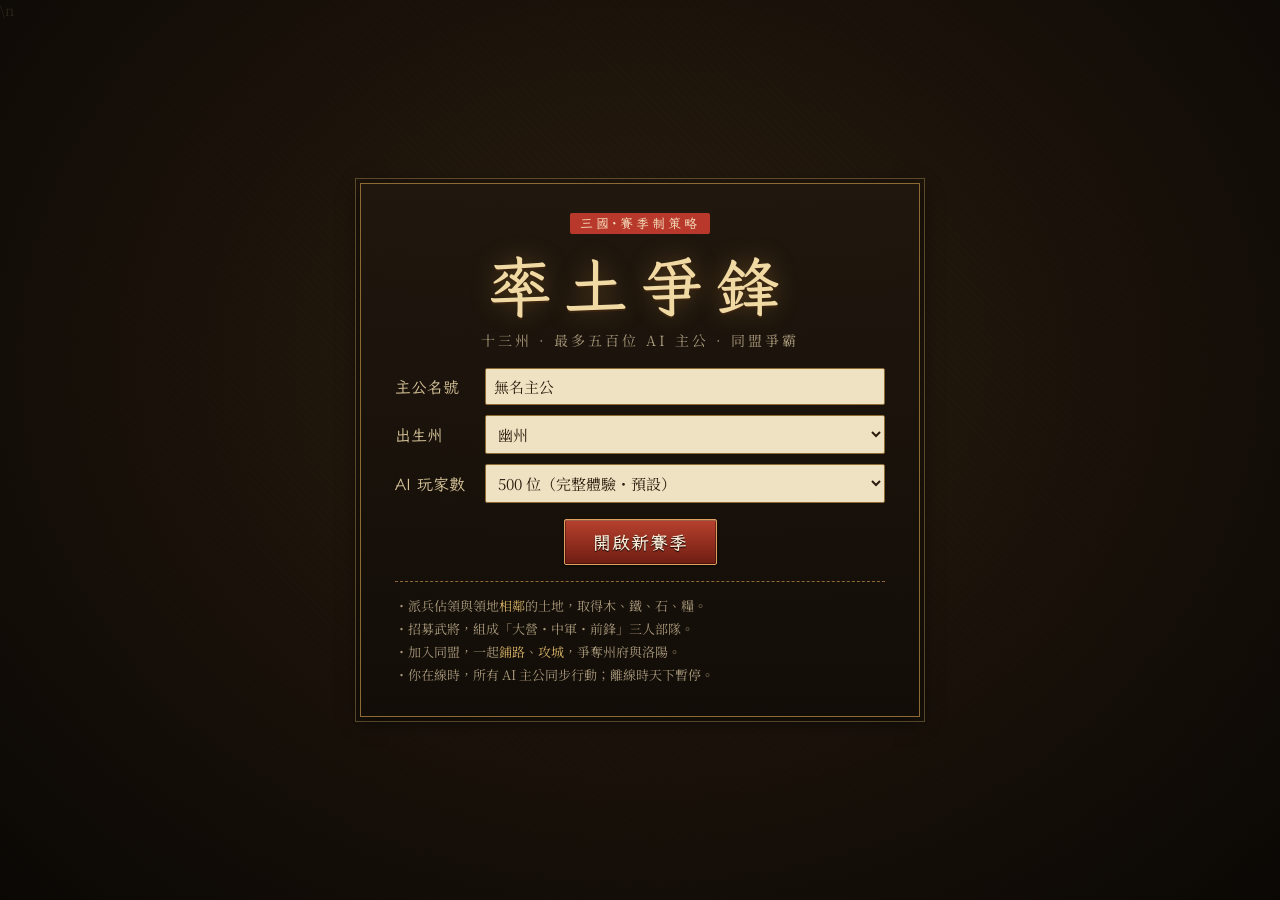
==== index.html @ 4d3cf0d4 "Remove broken resource density overlay from pages" ====
<!doctype html>
<html lang="zh-Hant">
<head>
  <meta charset="utf-8">
  <meta name="viewport" content="width=device-width,initial-scale=1,maximum-scale=1,user-scalable=no">
  <title>率土爭鋒</title>
  <link rel="preconnect" href="https://fonts.googleapis.com">
  <link rel="preconnect" href="https://fonts.gstatic.com" crossorigin>
  <link href="https://fonts.googleapis.com/css2?family=LXGW+WenKai+TC:wght@400;700&family=Noto+Serif+TC:wght@400;700&display=swap" rel="stylesheet">
  <link rel="stylesheet" href="css/style.css">
</head>
<body>
  <canvas id="map"></canvas>

  <div id="start">
    <div class="start-bg"></div>
    <div class="start-box">
      <div class="title-seal">三國·賽季制策略</div>
      <h1 class="game-title">率土爭鋒</h1>
      <div class="subtitle">十三州 · 最多五百位 AI 主公 · 同盟爭霸</div>
      <div id="start-continue" class="hidden">
        <button class="btn big gold" data-act="continue">繼續遊戲</button>
        <div class="save-info"></div>
      </div>
      <details id="start-hist"><summary>存檔紀錄</summary><div id="start-hist-list" class="hist-list">讀取中…</div></details>
      <div class="start-form">
        <label>主公名號<input id="in-name" maxlength="10" placeholder="輸入你的名號" value="無名主公"></label>
        <label>出生州<select id="in-state"></select></label>
        <label>AI 玩家數<select id="in-ai">
          <option value="500" selected>500 位（完整體驗・預設）</option>
          <option value="250">250 位</option>
          <option value="150">150 位</option>
          <option value="100">100 位</option>
          <option value="60">60 位（低配電腦・手機）</option>
        </select></label>
        <button class="btn big red" data-act="newgame">開啟新賽季</button>
      </div>
      <div class="start-tips">
        <p>・派兵佔領與領地<b>相鄰</b>的土地，取得木、鐵、石、糧。</p>
        <p>・招募武將，組成「大營・中軍・前鋒」三人部隊。</p>
        <p>・加入同盟，一起<b>鋪路</b>、<b>攻城</b>，爭奪州府與洛陽。</p>
        <p>・你在線時，所有 AI 主公同步行動；離線時天下暫停。</p>
      </div>
    </div>
    <div id="loading" class="hidden"><div class="spinner"></div><div class="loading-text">天下生成中……</div></div>
  </div>

  <div id="hud" class="hidden">
    <div id="topbar">
      <div id="lord" data-act="open" data-panel="city">
        <div class="avatar">主</div>
        <div class="lord-info">
          <div class="lord-name"></div>
          <div class="lord-sub"><span id="fame"></span><span id="power"></span></div>
          <div class="lord-sub2"><span id="lands"></span><span id="alli-tag"></span></div>
        </div>
      </div>
      <div id="resbar"></div>
      <div id="clock">
        <div id="clock-time"></div>
        <div id="clock-phase"></div>
        <div id="speed"></div>
      </div>
    </div>

    <div id="leftcol">
      <div id="coord"></div>
      <div class="mini-wrap"><canvas id="mini" width="240" height="124"></canvas></div>
      <div id="alert" class="hidden"></div>
      <div id="quest-mini"></div>
    </div>

    <div id="teampanel"></div>

    <div id="maptools">
      <button class="tool" data-act="home" title="回主城">城</button>
      <button class="tool" data-act="zoomin" title="放大">＋</button>
      <button class="tool" data-act="zoomout" title="縮小">－</button>
      <button class="tool" data-act="mapmode" title="切換勢力圖">勢</button>
      <button class="tool" data-act="aimarch" title="顯示/隱藏其他玩家行軍">軍</button>
    </div>

    <div id="menubar">
      <button class="mbtn" data-act="open" data-panel="city"><i>城</i><span>主城</span></button>
      <button class="mbtn" data-act="open" data-panel="heroes"><i>將</i><span>武將</span></button>
      <button class="mbtn" data-act="open" data-panel="teams"><i>軍</i><span>部隊</span></button>
      <button class="mbtn" data-act="open" data-panel="recruit"><i>募</i><span>招募</span></button>
      <button class="mbtn" data-act="open" data-panel="skills"><i>法</i><span>戰法</span></button>
      <button class="mbtn" data-act="open" data-panel="reports"><i>報</i><span>戰報</span><em id="rep-badge" class="badge hidden"></em></button>
      <button class="mbtn" data-act="open" data-panel="alliance"><i>盟</i><span>同盟</span><em id="alli-badge" class="badge hidden"></em></button>
      <button class="mbtn" data-act="open" data-panel="world"><i>圖</i><span>天下</span></button>
      <button class="mbtn" data-act="open" data-panel="rank"><i>榜</i><span>排行</span></button>
      <button class="mbtn" data-act="open" data-panel="season"><i>季</i><span>賽季</span></button>
      <button class="mbtn" data-act="open" data-panel="quests"><i>任</i><span>任務</span><em id="quest-badge" class="badge hidden"></em></button>
      <button class="mbtn" data-act="open" data-panel="settings"><i>設</i><span>設定</span></button>
    </div>

    <div id="chatbox">
      <div class="chat-tabs">
        <button data-act="chattab" data-tab="world" class="on">世界</button>
        <button data-act="chattab" data-tab="ally">同盟</button>
        <button data-act="chattab" data-tab="sys">天下事</button>
        <button data-act="chatfold" class="fold">▾</button>
      </div>
      <div id="chatlog"></div>
      <form id="chatform"><input id="chatin" maxlength="60" placeholder="說點什麼…（Enter 發送）"><button class="btn small">發送</button></form>
    </div>
  </div>

  <div id="tilepop" class="hidden"></div>
  <div id="modal" class="hidden">
    <div class="win">
      <div class="win-title"><span></span><button class="close" data-act="close">✕</button></div>
      <div class="win-body"></div>
    </div>
  </div>
  <div id="toasts"></div>

  <script src="js/util.js"></script>
  <script src="js/data/config.js?v=20261002-alliance2"></script>
  <script src="js/data/skills.js"></script>
  <script src="js/data/heroes.js"></script>\n  <script src="js/data/tactic-recommendations.js"></script>
  <script src="js/chat.js"></script>
  <script src="js/world.js"></script>
  <script src="js/battle.js"></script>
  <script src="js/core.js?v=20261002-alliance2"></script>
  <script src="js/ai.js"></script>
  <script src="js/warfare.js"></script>
  <script src="js/render.js?v=20261002-mapfix1"></script>
<script src="js/city-grounding.js"></script>
  <script src="js/cardart.js"></script>
  <script src="js/savehist.js"></script>
  <script src="js/replay.js"></script>
  <script src="js/ui.js?v=20261002-alliance2"></script>
  <script src="js/batch-convert.js"></script>
  <script src="js/rateearth-systems.js"></script>
  <script src="js/rateearth-alliance.js"></script>
  <script src="js/weather-visuals.js"></script>
  <script src="js/main.js?v=20261002-perf2"></script>
  <script src="js/mobile.js"></script>
</body>
</html>
---- css/style.css ----
/* 率土風格：墨色面板、古銅描邊、書法標題 */
:root {
  --ink: #16110b;
  --panel: rgba(24, 18, 12, 0.92);
  --panel2: rgba(40, 30, 20, 0.95);
  --gold: #d2ae63;
  --gold2: #8d6b33;
  --paper: #efe2c2;
  --paper2: #d8c59a;
  --text: #eadcb8;
  --dim: #a8987a;
  --red: #b8392b;
  --green: #4cae5a;
  --blue: #4a86d8;
  --shadow: 0 4px 18px rgba(0, 0, 0, 0.6);
  --brush: "LXGW WenKai TC", "Noto Serif TC", "PMingLiU", serif;
  --serif: "Noto Serif TC", "PMingLiU", "Songti TC", serif;
}
* { box-sizing: border-box; }
html, body { margin: 0; height: 100%; overflow: hidden; background: #120e09; color: var(--text); font-family: var(--serif); font-size: 14px; -webkit-user-select: none; user-select: none; }
/* 手機：頁面固定不捲動、不縮放、不回彈；旋轉時字級不自動放大 */
html { -webkit-text-size-adjust: 100%; text-size-adjust: 100%; }
html, body { position: fixed; inset: 0; width: 100%; overscroll-behavior: none; touch-action: pan-x pan-y; -webkit-tap-highlight-color: transparent; -webkit-touch-callout: none; }
.win-body, #chatlog, #teampanel, #menubar, .hist-list, .hero-list, .picker, .rep-list, .rep-detail, .hdetail, .blog { overscroll-behavior: contain; -webkit-overflow-scrolling: touch; }
input, textarea { -webkit-user-select: text; user-select: text; }
canvas#map { position: fixed; inset: 0; width: 100vw; height: 100vh; height: 100dvh; display: block; cursor: grab; touch-action: none; }
#maptools, #menubar, .tool, .mbtn { touch-action: manipulation; }
canvas#map.drag { cursor: grabbing; }
.hidden { display: none !important; }
button { font-family: var(--serif); }
input, select { font-family: var(--serif); }

/* ---------- 按鈕 ---------- */
.btn { background: linear-gradient(#e9d7a8, #c9ae74); color: #2a1c0c; border: 1px solid #6e5226; border-radius: 3px; padding: 5px 12px; cursor: pointer; font-weight: 700; box-shadow: inset 0 1px 0 rgba(255, 255, 255, 0.5), 0 1px 2px rgba(0, 0, 0, 0.5); letter-spacing: 1px; }
.btn:hover { filter: brightness(1.08); }
.btn:active { transform: translateY(1px); }
.btn:disabled { filter: grayscale(0.8) brightness(0.7); cursor: not-allowed; }
.btn.red { background: linear-gradient(#c9523f, #8e2a1d); color: #fff1dc; border-color: #4a120a; }
.btn.gold { background: linear-gradient(#f3d27a, #b88a2e); color: #2a1a05; }
.btn.dark { background: linear-gradient(#4a3a26, #2b2016); color: var(--paper); border-color: var(--gold2); }
.btn.green { background: linear-gradient(#5fae5f, #2f6d33); color: #f0ffe8; border-color: #1a3f1c; }
.btn.small { padding: 2px 8px; font-size: 12px; }
.btn.big { padding: 10px 28px; font-size: 18px; font-family: var(--brush); }

/* ---------- 開始畫面 ---------- */
#start { position: fixed; inset: 0; z-index: 50; display: flex; align-items: center; justify-content: center; }
.start-bg { position: absolute; inset: 0; background: radial-gradient(ellipse at 50% 40%, rgba(60, 40, 20, 0.55), rgba(10, 7, 4, 0.95)), repeating-linear-gradient(45deg, rgba(255, 255, 255, 0.015) 0 2px, transparent 2px 6px); }
.start-box { position: relative; width: min(560px, 92vw); padding: 28px 34px; background: linear-gradient(rgba(32, 23, 14, 0.94), rgba(18, 13, 8, 0.96)); border: 1px solid var(--gold2); outline: 1px solid rgba(210, 174, 99, 0.35); outline-offset: 4px; box-shadow: var(--shadow); text-align: center; }
.title-seal { display: inline-block; font-family: var(--brush); color: #f6e3c0; background: var(--red); padding: 2px 10px; border-radius: 2px; font-size: 13px; letter-spacing: 3px; }
.game-title { font-family: var(--brush); font-size: 64px; margin: 10px 0 2px; color: #f1d9a3; letter-spacing: 12px; text-shadow: 0 2px 0 #3a2410, 0 0 24px rgba(210, 160, 70, 0.35); font-weight: 700; }
.subtitle { color: var(--dim); letter-spacing: 3px; margin-bottom: 18px; }
.start-form { display: grid; gap: 10px; margin: 16px 0; text-align: left; }
.start-form label { display: grid; grid-template-columns: 90px 1fr; align-items: center; color: var(--paper2); font-family: var(--brush); font-size: 16px; }
.start-form input, .start-form select { background: #efe2c2; border: 1px solid var(--gold2); padding: 7px 8px; font-size: 15px; color: #2a1c0c; border-radius: 2px; }
.start-form .btn { justify-self: center; margin-top: 6px; }
#start-continue { margin: 6px 0 4px; }
.save-info { color: var(--dim); font-size: 12px; margin-top: 4px; }
.start-tips { text-align: left; color: var(--dim); font-size: 13px; border-top: 1px dashed var(--gold2); padding-top: 10px; }
.start-tips p { margin: 4px 0; }
.start-tips b { color: var(--gold); font-weight: normal; }
#loading { position: absolute; inset: 0; background: rgba(10, 7, 4, 0.9); display: flex; flex-direction: column; align-items: center; justify-content: center; gap: 16px; font-family: var(--brush); font-size: 22px; color: var(--gold); }
.spinner { width: 54px; height: 54px; border: 3px solid rgba(210, 174, 99, 0.2); border-top-color: var(--gold); border-radius: 50%; animation: spin 1s linear infinite; }
@keyframes spin { to { transform: rotate(360deg); } }

/* ---------- 頂部 ---------- */
#topbar { position: fixed; top: 0; left: 0; right: 0; height: 64px; display: flex; align-items: stretch; gap: 8px; padding: 6px 10px; background: linear-gradient(rgba(16, 11, 7, 0.95), rgba(16, 11, 7, 0.6) 80%, transparent); z-index: 10; pointer-events: none; }
#topbar > * { pointer-events: auto; }
#lord { display: flex; gap: 8px; align-items: center; cursor: pointer; min-width: 210px; }
.avatar { width: 50px; height: 50px; border-radius: 50%; background: radial-gradient(circle at 35% 30%, #d8584a, #6c1c12); border: 2px solid var(--gold); display: flex; align-items: center; justify-content: center; font-family: var(--brush); font-size: 26px; color: #fff0d6; box-shadow: 0 0 0 2px #2b1c0e, var(--shadow); }
.lord-name { font-family: var(--brush); font-size: 18px; color: #f6e3b8; }
.lord-sub, .lord-sub2 { font-size: 11.5px; color: var(--dim); display: flex; gap: 10px; }
.lord-sub span b, .lord-sub2 span b { color: var(--paper); font-weight: normal; }
#resbar { flex: 1; display: flex; gap: 6px; align-items: center; justify-content: center; flex-wrap: wrap; }
.res { display: flex; align-items: center; gap: 5px; background: rgba(0, 0, 0, 0.45); border: 1px solid rgba(141, 107, 51, 0.6); border-radius: 14px; padding: 2px 10px 2px 3px; min-width: 112px; }
.res .ri { width: 22px; height: 22px; border-radius: 50%; display: inline-flex; align-items: center; justify-content: center; font-style: normal; font-family: var(--brush); font-size: 13px; color: #fff; border: 1px solid rgba(0, 0, 0, 0.5); }
.ri.wood { background: #4f7a3a; } .ri.iron { background: #6a6f78; } .ri.stone { background: #9a7e56; } .ri.grain { background: #c19a2a; } .ri.copper { background: #a8662e; } .ri.reserve { background: #8e2f22; } .ri.skp { background: #4a3a8a; } .ri.gold { background: linear-gradient(#f7d46a, #b9861f); color: #3a2400; }
.res b { font-weight: normal; color: var(--paper); font-size: 13px; }
.res small { color: #8fd38f; font-size: 11px; }
.res.full b { color: #ff9f6a; }
.res .plus { margin-left: 2px; width: 18px; height: 18px; line-height: 14px; padding: 0; border-radius: 50%; font-size: 14px; }
#clock { min-width: 190px; text-align: right; }
#clock-time { font-family: var(--brush); font-size: 17px; color: #f4dfae; }
#clock-phase { font-size: 12px; color: var(--gold); }
#speed { display: flex; gap: 3px; justify-content: flex-end; margin-top: 2px; }
#speed button { background: rgba(0, 0, 0, 0.5); color: var(--dim); border: 1px solid var(--gold2); border-radius: 2px; font-size: 11px; padding: 1px 5px; cursor: pointer; }
#speed button.on { background: var(--gold2); color: #fff4d8; }

/* ---------- 左側 ---------- */
#leftcol { position: fixed; top: 70px; left: 8px; width: 250px; z-index: 9; display: flex; flex-direction: column; gap: 6px; }
#coord { background: var(--panel); border: 1px solid var(--gold2); padding: 3px 8px; font-size: 12px; color: var(--paper2); border-radius: 2px; }
.mini-wrap { background: var(--panel); border: 1px solid var(--gold2); padding: 4px; border-radius: 2px; }
#mini { width: 240px; height: 124px; display: block; cursor: pointer; }
#alert { background: rgba(140, 20, 10, 0.9); border: 1px solid #ff7a5a; color: #fff; padding: 6px 8px; font-size: 13px; border-radius: 2px; animation: blink 1s ease-in-out infinite; cursor: pointer; }
@keyframes blink { 50% { box-shadow: 0 0 14px rgba(255, 80, 50, 0.9); } }
#quest-mini { background: var(--panel); border: 1px solid var(--gold2); padding: 6px 8px; font-size: 12px; border-radius: 2px; cursor: pointer; }
#quest-mini .qt { color: var(--gold); font-family: var(--brush); font-size: 14px; }
#quest-mini .done { color: #8fd38f; }

/* ---------- 右側部隊 ---------- */
#teampanel { position: fixed; top: 76px; right: 8px; width: 244px; z-index: 9; display: flex; flex-direction: column; gap: 5px; max-height: calc(100vh - 200px); overflow-y: auto; }
.tcard { background: var(--panel); border: 1px solid var(--gold2); border-left: 3px solid var(--gold); padding: 5px 7px; border-radius: 2px; cursor: pointer; font-size: 12px; }
.tcard:hover { background: var(--panel2); }
.tcard.sel { border-color: #ffd35a; box-shadow: 0 0 8px rgba(255, 211, 90, 0.5); }
.tcard .th { display: flex; justify-content: space-between; align-items: center; }
.tcard .tn { font-family: var(--brush); font-size: 15px; color: #f4dfae; }
.tcard .ts { font-size: 11px; padding: 0 5px; border-radius: 2px; background: #3b2e1d; color: var(--paper2); }
.ts.march { background: #6d4a12; color: #ffe3a0; } .ts.garrison { background: #1f4a6e; color: #cfe6ff; } .ts.recruit { background: #2c5a2c; color: #d8ffd0; } .ts.back { background: #4a3d2c; }
.tcard .heroes { display: flex; gap: 3px; margin: 4px 0 3px; }
.mini-hero { flex: 1; height: 30px; border-radius: 2px; display: flex; flex-direction: column; align-items: center; justify-content: center; font-size: 11px; color: #fff; border: 1px solid rgba(0, 0, 0, 0.5); line-height: 1.1; position: relative; overflow: hidden; }
.mini-hero.empty { background: rgba(255, 255, 255, 0.05); color: var(--dim); border: 1px dashed var(--gold2); }
.mini-hero .lv { font-size: 9px; opacity: 0.85; }
.bar { height: 5px; background: rgba(0, 0, 0, 0.6); border-radius: 2px; overflow: hidden; }
.bar > i { display: block; height: 100%; background: linear-gradient(90deg, #c8452f, #e88a3a); }
.bar.sta > i { background: linear-gradient(90deg, #3a7bd5, #6fb1ff); }
.bar.exp > i { background: linear-gradient(90deg, #7a4bc2, #b98cff); }
.bar.wb { display: flex; }
.bar > i.w { background: repeating-linear-gradient(45deg, #7d6a5a 0 3px, #5a4a3c 3px 6px); }
.wtxt { color: #d9a07a; }
.morale { font-size: 11px; padding: 0 4px; border-radius: 2px; background: #3b4f6e; color: #dce8ff; }
.morale.low { background: #7a3b1a; color: #ffe0c0; }
.sklv { font-size: 12px; color: #ffe3b0; margin-left: 4px; }
.drill { display: flex; align-items: center; gap: 8px; margin: 4px 0; }
.drill .bar { flex: 1; height: 7px; }
.drill .bar > i { background: linear-gradient(90deg, #2f7d6d, #5fd3b8); }
.tcard .tinfo { display: flex; justify-content: space-between; color: var(--dim); font-size: 11px; margin-top: 2px; }

/* ---------- 地圖工具 ---------- */
#maptools { position: fixed; right: 8px; bottom: 96px; z-index: 9; display: flex; flex-direction: column; gap: 5px; }
.tool { width: 38px; height: 38px; border-radius: 50%; background: radial-gradient(circle at 40% 35%, #4a3a26, #1f170f); border: 1px solid var(--gold); color: #f4dfae; font-family: var(--brush); font-size: 17px; cursor: pointer; box-shadow: var(--shadow); }
.tool.on { background: radial-gradient(circle at 40% 35%, #8d6b33, #4a3417); }

/* ---------- 底部選單 ---------- */
#menubar { position: fixed; bottom: 6px; left: 50%; transform: translateX(-50%); z-index: 10; display: flex; gap: 4px; padding: 5px 8px; background: linear-gradient(rgba(24, 18, 12, 0.3), rgba(24, 18, 12, 0.95)); border-top: 1px solid var(--gold2); border-radius: 30px 30px 6px 6px; }
.mbtn { position: relative; width: 58px; background: none; border: none; cursor: pointer; color: var(--paper2); display: flex; flex-direction: column; align-items: center; gap: 1px; padding: 0; }
.mbtn i { width: 42px; height: 42px; border-radius: 50%; display: flex; align-items: center; justify-content: center; font-style: normal; font-family: var(--brush); font-size: 22px; color: #fbe8c0; background: radial-gradient(circle at 40% 30%, #7e2f22, #3b120b); border: 2px solid var(--gold); box-shadow: 0 0 0 2px #1c120a, 0 3px 8px rgba(0, 0, 0, 0.6); transition: transform .12s; }
.mbtn:hover i { transform: translateY(-2px) scale(1.05); }
.mbtn span { font-size: 11.5px; }
.badge { position: absolute; top: -2px; right: 4px; min-width: 16px; height: 16px; border-radius: 8px; background: #e23b2b; color: #fff; font-size: 10px; font-style: normal; line-height: 16px; padding: 0 3px; border: 1px solid #fff; }

/* ---------- 聊天 ---------- */
#chatbox { position: fixed; left: 8px; bottom: 8px; width: 360px; z-index: 9; background: var(--panel); border: 1px solid var(--gold2); border-radius: 2px; display: flex; flex-direction: column; }
#chatbox.fold #chatlog, #chatbox.fold #chatform { display: none; }
.chat-tabs { display: flex; border-bottom: 1px solid var(--gold2); }
.chat-tabs button { flex: 1; background: none; border: none; color: var(--dim); padding: 4px 0; cursor: pointer; font-family: var(--brush); font-size: 14px; }
.chat-tabs button.on { color: #f4dfae; background: rgba(141, 107, 51, 0.35); }
.chat-tabs .fold { flex: 0 0 30px; }
#chatlog { height: 150px; overflow-y: auto; padding: 4px 6px; font-size: 12.5px; line-height: 1.5; -webkit-user-select: text; user-select: text; }
#chatlog .m { margin: 1px 0; word-break: break-all; }
#chatlog .m .n { color: #8fc6ff; cursor: pointer; }
#chatlog .m .tg { color: #d9a95b; }
#chatlog .m.me .n { color: #8dff95; }
#chatlog .m.sys { color: #ffcf7a; }
#chatlog .m .tm { color: #6f6250; font-size: 10.5px; margin-right: 3px; }
#chatform { display: flex; gap: 4px; padding: 4px; border-top: 1px solid rgba(141, 107, 51, 0.4); }
#chatin { flex: 1; background: rgba(0, 0, 0, 0.5); border: 1px solid var(--gold2); color: var(--paper); padding: 4px 6px; font-size: 13px; }

/* ---------- 土地彈窗 ---------- */
#tilepop { position: fixed; z-index: 20; width: 300px; background: linear-gradient(rgba(34, 25, 16, 0.97), rgba(20, 14, 9, 0.97)); border: 1px solid var(--gold); box-shadow: var(--shadow); border-radius: 3px; padding: 0 0 8px; font-size: 13px; }
#tilepop .tp-h { display: flex; justify-content: space-between; align-items: center; padding: 7px 10px; border-bottom: 1px solid var(--gold2); background: linear-gradient(90deg, rgba(141, 107, 51, 0.45), transparent); }
#tilepop .tp-t { font-family: var(--brush); font-size: 19px; color: #f6e3b8; }
#tilepop .tp-c { color: var(--dim); font-size: 12px; }
#tilepop .tp-b { padding: 6px 10px; }
#tilepop .row { display: flex; justify-content: space-between; margin: 2px 0; }
#tilepop .row span:first-child { color: var(--dim); }
#tilepop .acts { display: flex; flex-wrap: wrap; gap: 5px; padding: 4px 10px 0; }
#tilepop .why { color: #ff9f8a; font-size: 12px; padding: 2px 10px; }
#tilepop .x { background: none; border: none; color: var(--dim); font-size: 16px; cursor: pointer; }
.teampick { display: flex; flex-direction: column; gap: 4px; padding: 4px 10px; }
.teampick .tp { display: grid; grid-template-columns: 1fr auto; gap: 2px 6px; align-items: center; background: rgba(0, 0, 0, 0.35); border: 1px solid rgba(141, 107, 51, 0.5); padding: 4px 6px; border-radius: 2px; }
.teampick .tp small { color: var(--dim); grid-column: 1; }
.est { font-size: 11px; padding: 0 4px; border-radius: 2px; }
.est.e4 { background: #2f6d33; color: #dfffd8; } .est.e3 { background: #6d6a1f; color: #ffffd0; } .est.e2 { background: #8a4a14; color: #ffe0c0; } .est.e1 { background: #8e1f16; color: #ffd8d0; }

/* ---------- 視窗 ---------- */
#modal { position: fixed; inset: 0; z-index: 30; background: rgba(8, 5, 2, 0.55); display: flex; align-items: center; justify-content: center; }
.win { width: min(1080px, 96vw); height: min(720px, 92vh); display: flex; flex-direction: column; background: linear-gradient(rgba(34, 25, 16, 0.98), rgba(18, 13, 8, 0.98)); border: 1px solid var(--gold); outline: 1px solid rgba(210, 174, 99, 0.3); outline-offset: 3px; box-shadow: 0 10px 40px rgba(0, 0, 0, 0.8); }
.win-title { display: flex; align-items: center; justify-content: center; position: relative; height: 46px; border-bottom: 1px solid var(--gold2); background: linear-gradient(90deg, transparent, rgba(141, 107, 51, 0.5), transparent); }
.win-title span { font-family: var(--brush); font-size: 24px; color: #f6e3b8; letter-spacing: 6px; }
.win-title .close { position: absolute; right: 10px; top: 8px; width: 30px; height: 30px; border-radius: 50%; background: #3b120b; color: #f4dfae; border: 1px solid var(--gold); cursor: pointer; font-size: 14px; }
.win-body { flex: 1; overflow: auto; padding: 12px 16px; }
.tabs { display: flex; gap: 4px; margin-bottom: 10px; border-bottom: 1px solid var(--gold2); }
.tabs button { background: rgba(0, 0, 0, 0.3); border: 1px solid var(--gold2); border-bottom: none; color: var(--dim); padding: 5px 14px; cursor: pointer; font-family: var(--brush); font-size: 15px; border-radius: 3px 3px 0 0; }
.tabs button.on { background: var(--gold2); color: #fff4d8; }
.sec-t { font-family: var(--brush); font-size: 18px; color: var(--gold); margin: 10px 0 6px; border-left: 3px solid var(--red); padding-left: 8px; }
.muted { color: var(--dim); }
.good { color: #8fd38f; } .bad { color: #ff8a7a; } .warn { color: #ffcf7a; }
table.tbl { width: 100%; border-collapse: collapse; font-size: 13px; }
table.tbl th { text-align: left; color: var(--gold); font-weight: normal; font-family: var(--brush); border-bottom: 1px solid var(--gold2); padding: 5px 6px; position: sticky; top: 0; background: #1c150e; }
table.tbl td { border-bottom: 1px solid rgba(141, 107, 51, 0.25); padding: 5px 6px; }
table.tbl tr.me td { background: rgba(76, 174, 90, 0.15); }
table.tbl tr:hover td { background: rgba(141, 107, 51, 0.12); }
.link { color: #8fc6ff; cursor: pointer; text-decoration: underline dotted; }

/* 建築 */
.bgrid { display: grid; grid-template-columns: repeat(auto-fill, minmax(236px, 1fr)); gap: 8px; }
.bcard { background: rgba(0, 0, 0, 0.35); border: 1px solid rgba(141, 107, 51, 0.6); border-radius: 3px; padding: 8px; display: flex; flex-direction: column; gap: 4px; }
.bcard .bh { display: flex; justify-content: space-between; align-items: baseline; }
.bcard .bn { font-family: var(--brush); font-size: 18px; color: #f6e3b8; }
.bcard .bl { color: var(--gold); }
.bcard .bd { color: var(--dim); font-size: 12px; min-height: 32px; }
.cost { display: flex; flex-wrap: wrap; gap: 6px; font-size: 12px; }
.cost span.no { color: #ff8a7a; }
.queue { display: flex; gap: 8px; flex-wrap: wrap; margin: 4px 0 8px; }
.qitem { background: rgba(0, 0, 0, 0.4); border: 1px solid var(--gold2); padding: 4px 8px; min-width: 200px; }
.stats-grid { display: grid; grid-template-columns: repeat(auto-fill, minmax(200px, 1fr)); gap: 4px 16px; font-size: 13px; }
.stats-grid div { display: flex; justify-content: space-between; border-bottom: 1px dotted rgba(141, 107, 51, 0.35); padding: 2px 0; }
.stats-grid div span:first-child { color: var(--dim); }

/* 武將 */
.hero-layout { display: grid; grid-template-columns: 1fr 380px; gap: 12px; height: 100%; }
.hero-list { overflow-y: auto; display: grid; grid-template-columns: repeat(auto-fill, minmax(92px, 1fr)); gap: 6px; align-content: start; }
.hdetail { overflow-y: auto; background: rgba(0, 0, 0, 0.3); border: 1px solid rgba(141, 107, 51, 0.5); padding: 10px; }
.hd-top { display: flex; gap: 10px; }
.hd-top .hcard { width: 116px; flex: 0 0 116px; height: 168px; cursor: default; }
.hd-name { font-family: var(--brush); font-size: 26px; color: #f6e3b8; }
.attr { display: grid; grid-template-columns: 50px 1fr auto; gap: 4px; align-items: center; margin: 3px 0; font-size: 13px; }
.attr .v { color: var(--paper); }
.attr .g { color: var(--dim); font-size: 11px; }
.pbtn { width: 22px; height: 20px; padding: 0; line-height: 16px; }
.skslot { background: rgba(0, 0, 0, 0.35); border: 1px solid rgba(141, 107, 51, 0.6); padding: 6px; margin: 5px 0; border-radius: 2px; }
.skslot .sn { font-family: var(--brush); font-size: 16px; color: #ffd98a; }
.skslot .st { font-size: 11px; padding: 0 4px; border-radius: 2px; background: #5a3a1a; color: #ffe3b0; margin-left: 4px; }
.skslot .sd { font-size: 12px; color: var(--dim); margin-top: 2px; }
.skslot.locked { opacity: 0.5; }
.q-S { color: #ff9a4a !important; } .q-A { color: #c89bff !important; } .q-B { color: #8fc6ff !important; } .q-C { color: #9ed89a !important; } .q-D { color: #bdb3a2 !important; }
.filter { display: flex; gap: 4px; flex-wrap: wrap; margin-bottom: 8px; }
.filter button { background: rgba(0, 0, 0, 0.35); border: 1px solid var(--gold2); color: var(--dim); padding: 2px 8px; cursor: pointer; font-size: 12px; }
.filter button.on { background: var(--gold2); color: #fff4d8; }

/* 部隊 */
.team-row { background: rgba(0, 0, 0, 0.3); border: 1px solid rgba(141, 107, 51, 0.6); padding: 8px; margin-bottom: 10px; border-radius: 3px; }
.team-row .trh { display: flex; justify-content: space-between; align-items: center; margin-bottom: 6px; }
.team-row .trn { font-family: var(--brush); font-size: 20px; color: #f6e3b8; }
.slots { display: flex; gap: 8px; }
.slot { width: 150px; }
.slot .sl { text-align: center; font-family: var(--brush); color: var(--gold); margin-bottom: 2px; }
.slot .hcard { height: 186px; }
.slot .hcard.empty { background: rgba(255, 255, 255, 0.04); border: 1px dashed var(--gold2); display: flex; align-items: center; justify-content: center; color: var(--dim); font-size: 28px; }
.team-side { flex: 1; font-size: 13px; }
.picker { display: grid; grid-template-columns: repeat(auto-fill, minmax(92px, 1fr)); gap: 6px; max-height: 360px; overflow-y: auto; margin-top: 8px; }

/* 招募 */
.packs { display: grid; grid-template-columns: repeat(auto-fill, minmax(280px, 1fr)); gap: 14px; }
.pack { background: linear-gradient(135deg, rgba(120, 40, 25, 0.5), rgba(20, 12, 8, 0.8)); border: 1px solid var(--gold); padding: 14px; text-align: center; border-radius: 4px; }
.pack .pn { font-family: var(--brush); font-size: 26px; color: #ffe3a8; }
.pack .pr { color: var(--dim); font-size: 12px; margin: 6px 0 10px; }
.draw-result { display: flex; gap: 10px; flex-wrap: wrap; justify-content: center; margin-top: 16px; min-height: 140px; }
.draw-result .hcard { width: 110px; height: 160px; animation: flip .5s ease-out both; }
@keyframes flip { from { transform: rotateY(90deg) scale(0.8); opacity: 0; } to { transform: none; opacity: 1; } }
.draw-result .hcard.s5 { box-shadow: 0 0 18px 4px rgba(255, 190, 60, 0.85); }
.draw-result .hcard.s4 { box-shadow: 0 0 12px 2px rgba(190, 130, 255, 0.7); }

/* 戰報 */
.rep-layout { display: grid; grid-template-columns: 330px 1fr; gap: 12px; height: 100%; }
.rep-list { overflow-y: auto; }
.ritem { padding: 6px 8px; border-bottom: 1px solid rgba(141, 107, 51, 0.3); cursor: pointer; font-size: 13px; }
.ritem:hover, .ritem.sel { background: rgba(141, 107, 51, 0.2); }
.ritem .rr { float: right; }
.ritem.unread { border-left: 3px solid #e23b2b; }
.rep-detail { overflow-y: auto; }
.bside { display: flex; gap: 6px; justify-content: space-between; align-items: center; background: rgba(0, 0, 0, 0.35); padding: 6px; margin: 6px 0; border: 1px solid rgba(141, 107, 51, 0.4); }
.bside .col { display: flex; gap: 4px; }
.bu { width: 76px; text-align: center; font-size: 11.5px; background-color: rgba(0, 0, 0, 0.4); padding: 3px; border-radius: 2px; text-shadow: 0 1px 2px #000; }
.bu b { display: block; font-family: var(--brush); font-size: 15px; font-weight: normal; }
.vs { font-family: var(--brush); font-size: 26px; color: var(--red); }
.blog { font-size: 12.5px; line-height: 1.55; background: rgba(0, 0, 0, 0.3); padding: 6px 10px; max-height: 420px; overflow-y: auto; -webkit-user-select: text; user-select: text; }
.blog .round { color: var(--gold); text-align: center; margin: 4px 0; font-family: var(--brush); }
.blog .sk0 { color: #9cffa0; } .blog .sk1 { color: #ffb09a; } .blog .dmg0 { color: #e8d8b8; } .blog .dmg1 { color: #d8c8a8; }
.blog .heal { color: #7ae07a; } .blog .ctl { color: #d49aff; } .blog .dead { color: #ff6a5a; } .blog .end { color: #ffd35a; font-weight: bold; text-align: center; }
.blog .prep { color: #9ab8ff; } .blog .buff { color: #b8b8ff; } .blog .dot { color: #ff9a4a; } .blog .ev { color: #8adfff; }

/* 同盟 */
.alli-head { display: flex; gap: 14px; align-items: center; background: rgba(0, 0, 0, 0.35); padding: 10px; border: 1px solid rgba(141, 107, 51, 0.5); }
.alli-flag { width: 64px; height: 64px; display: flex; align-items: center; justify-content: center; font-family: var(--brush); font-size: 34px; color: #fff; border: 2px solid var(--gold); clip-path: polygon(0 0, 100% 0, 100% 80%, 50% 100%, 0 80%); }
.alli-name { font-family: var(--brush); font-size: 26px; color: #f6e3b8; }
.target-box { background: rgba(120, 30, 20, 0.35); border: 1px solid #b8392b; padding: 8px; margin: 8px 0; }

/* 賽季 */
.timeline { display: flex; gap: 0; margin: 10px 0 16px; }
.phase { flex: 1; padding: 10px; background: rgba(0, 0, 0, 0.35); border: 1px solid rgba(141, 107, 51, 0.5); position: relative; }
.phase.cur { background: rgba(141, 107, 51, 0.45); border-color: #ffd35a; }
.phase.past { opacity: 0.55; }
.phase .pn { font-family: var(--brush); font-size: 18px; color: #f6e3b8; }
.phase .pd { font-size: 12px; color: var(--dim); }
.big-world { width: 100%; height: 100%; display: block; cursor: pointer; }
.legend { display: flex; gap: 12px; flex-wrap: wrap; font-size: 12px; margin: 6px 0; }
.legend i { display: inline-block; width: 12px; height: 12px; margin-right: 4px; vertical-align: -1px; border: 1px solid #000; }

/* 任務 */
.quest { display: flex; justify-content: space-between; align-items: center; padding: 8px; border-bottom: 1px solid rgba(141, 107, 51, 0.3); }
.quest .qn { font-family: var(--brush); font-size: 17px; color: #f6e3b8; }

/* 提示 */
#toasts { position: fixed; top: 74px; left: 50%; transform: translateX(-50%); z-index: 40; display: flex; flex-direction: column; gap: 4px; align-items: center; pointer-events: none; }
.toast { background: rgba(20, 14, 9, 0.94); border: 1px solid var(--gold2); color: var(--paper); padding: 6px 16px; border-radius: 16px; font-size: 13px; box-shadow: var(--shadow); animation: tin .25s ease-out; max-width: 70vw; }
.toast.good { border-color: #4cae5a; color: #d8ffd0; } .toast.bad { border-color: #e2453b; color: #ffd8d0; background: rgba(70, 12, 8, 0.94); } .toast.warn { border-color: #e0b040; color: #ffefc0; }
@keyframes tin { from { transform: translateY(-10px); opacity: 0; } }

/* 結算 */
.settle { text-align: center; padding: 20px; }
.settle h2 { font-family: var(--brush); font-size: 44px; color: #ffd98a; margin: 10px 0; letter-spacing: 8px; }

/* ---------- 武將卡（率土式卡框） ---------- */
/* 外框顏色依星級；左上統御與陣營印，右上兵種，右側直書姓名，下緣星級與等級 */
.hcard { --qc: #8b8378; --fc: #6d6177; --fc2: #2a2330; position: relative; height: 138px; border-radius: 3px; overflow: hidden; cursor: pointer; background: #140e09; border: 2px solid var(--qc); box-shadow: 0 0 0 1px #000, 0 3px 8px rgba(0, 0, 0, 0.55); transition: filter .12s, transform .12s; }
.hcard.q5 { --qc: #d9a441; } .hcard.q4 { --qc: #9d6fd8; } .hcard.q3 { --qc: #4f8fd6; } .hcard.q2 { --qc: #5a9f58; } .hcard.q1 { --qc: #8b8378; }
.hcard::after { content: ''; position: absolute; inset: 2px; border: 1px solid rgba(255, 228, 170, 0.28); pointer-events: none; }
.hcard.q5::after { border-color: rgba(255, 214, 120, 0.5); box-shadow: inset 0 0 14px rgba(255, 190, 70, 0.25); }
.hcard:hover { filter: brightness(1.1); }
.hcard.sel { outline: 2px solid #ffe38a; outline-offset: 1px; }
.hc-art { position: absolute; inset: 0; background: radial-gradient(ellipse at 45% 28%, var(--fc) 0%, var(--fc2) 68%, #0c0805 100%); }
.hc-art::before { content: ''; position: absolute; inset: 0; background: repeating-linear-gradient(115deg, rgba(0, 0, 0, 0.1) 0 2px, transparent 2px 7px), radial-gradient(circle at 70% 85%, rgba(0, 0, 0, 0.45), transparent 60%); }
.hc-art img { position: absolute; inset: 0; width: 100%; height: 100%; object-fit: cover; object-position: 50% 10%; }
.hc-glyph { position: absolute; top: 24%; left: 0; right: 16px; text-align: center; font-family: var(--brush); font-size: 52px; line-height: 1; color: rgba(255, 242, 220, 0.9); text-shadow: 0 2px 6px rgba(0, 0, 0, 0.7), 0 0 18px rgba(0, 0, 0, 0.35); }
.hcard.has-art .hc-glyph { display: none; }
.hc-cost { position: absolute; top: 3px; left: 3px; min-width: 25px; height: 17px; padding: 0 3px; background: linear-gradient(#35240f, #0e0905); border: 1px solid var(--qc); border-radius: 2px; color: #ffe3a0; font-size: 11px; font-weight: 700; line-height: 15px; text-align: center; font-family: Georgia, var(--serif); }
.hc-fac { position: absolute; top: 23px; left: 3px; width: 20px; height: 20px; background: linear-gradient(135deg, var(--fc), var(--fc2)); border: 1px solid rgba(255, 230, 180, 0.75); border-radius: 2px; color: #fff; font-family: var(--brush); font-size: 13px; line-height: 18px; text-align: center; box-shadow: 0 1px 3px rgba(0, 0, 0, 0.7); }
.hc-troop { position: absolute; top: 3px; right: 3px; width: 20px; height: 20px; border-radius: 50%; background: radial-gradient(circle at 40% 35%, #3b2a17, #0e0905); border: 1px solid var(--qc); color: #f4dfae; font-family: var(--brush); font-size: 12px; line-height: 18px; text-align: center; }
.hc-name { position: absolute; top: 27px; right: 2px; width: calc(1em + 6px); font-family: var(--brush); font-size: 15px; font-weight: 700; line-height: 1.12; text-align: center; word-break: break-all; color: #fff6e2; padding: 4px 3px; background: linear-gradient(180deg, rgba(10, 6, 3, 0.75), rgba(10, 6, 3, 0.45)); border: 1px solid rgba(255, 220, 150, 0.35); border-radius: 2px; text-shadow: 0 0 3px #000, 0 1px 2px #000; }
.hc-foot { position: absolute; left: 0; right: 0; bottom: 0; height: 24px; display: flex; justify-content: space-between; align-items: flex-end; padding: 0 5px 3px; background: linear-gradient(transparent, rgba(0, 0, 0, 0.88) 70%); }
.hc-stars { color: #ffd35a; font-size: 10px; letter-spacing: -1px; text-shadow: 0 1px 1px #000, 0 0 4px rgba(255, 180, 60, 0.5); }
.hc-lv { color: #f6e3b8; font-size: 11px; font-family: Georgia, var(--serif); text-shadow: 0 1px 1px #000; }
.hcard .inteam { position: absolute; bottom: 25px; left: 4px; background: var(--red); color: #fff; font-size: 10px; padding: 0 3px; border-radius: 2px; border: 1px solid rgba(255, 220, 180, 0.5); }
.hcard .adv { position: absolute; bottom: 25px; right: 4px; color: #ff6a5a; font-size: 10px; text-shadow: 0 1px 1px #000; }
.slot .hcard .hc-name, .hd-top .hcard .hc-name, .draw-result .hcard .hc-name { font-size: 18px; }
.slot .hcard .hc-glyph, .hd-top .hcard .hc-glyph { font-size: 62px; }
.slot .hcard.empty { border: 1px dashed var(--gold2); box-shadow: none; background: rgba(255, 255, 255, 0.04); }
.slot .hcard.empty::after { display: none; }
.mini-hero { text-shadow: 0 1px 2px #000; }

/* ---------- 率土式介面：墨色面板、古銅描邊、四角花框、朱紅題簽 ---------- */
.win { position: relative; background: radial-gradient(ellipse at 50% 0%, rgba(90, 62, 32, 0.35), transparent 60%), linear-gradient(rgba(30, 22, 14, 0.985), rgba(14, 10, 6, 0.985)); border: 1px solid #7a5c2e; outline: 1px solid rgba(210, 174, 99, 0.25); outline-offset: 4px; }
.win::before, #tilepop::before { content: ''; position: absolute; inset: -6px; pointer-events: none; z-index: 1;
  background:
    linear-gradient(var(--gold), var(--gold)) top left / 22px 2px no-repeat, linear-gradient(var(--gold), var(--gold)) top left / 2px 22px no-repeat,
    linear-gradient(var(--gold), var(--gold)) top right / 22px 2px no-repeat, linear-gradient(var(--gold), var(--gold)) top right / 2px 22px no-repeat,
    linear-gradient(var(--gold), var(--gold)) bottom left / 22px 2px no-repeat, linear-gradient(var(--gold), var(--gold)) bottom left / 2px 22px no-repeat,
    linear-gradient(var(--gold), var(--gold)) bottom right / 22px 2px no-repeat, linear-gradient(var(--gold), var(--gold)) bottom right / 2px 22px no-repeat; }
#tilepop::before { inset: -4px; background-size: 14px 2px, 2px 14px, 14px 2px, 2px 14px, 14px 2px, 2px 14px, 14px 2px, 2px 14px; }
.win-title { height: 48px; border-bottom: none; background: linear-gradient(90deg, transparent, rgba(110, 32, 20, 0.75) 22%, rgba(110, 32, 20, 0.75) 78%, transparent); box-shadow: inset 0 1px 0 rgba(210, 174, 99, 0.45), inset 0 -1px 0 rgba(210, 174, 99, 0.45), 0 3px 0 -1px rgba(0, 0, 0, 0.6); }
.win-title span { text-shadow: 0 2px 3px #000; }
.win-title span::before, .win-title span::after { content: '◆'; font-size: 10px; color: var(--gold); vertical-align: middle; margin: 0 14px; letter-spacing: 0; }
.win-title .close { z-index: 2; background: radial-gradient(circle at 40% 35%, #9a3322, #3b120b); box-shadow: 0 0 0 2px #1c120a; }
.btn { background: linear-gradient(#6a4f2a, #3a2a16); color: #f7e2b0; border: 1px solid #c29a55; border-radius: 2px; box-shadow: inset 0 1px 0 rgba(255, 230, 170, 0.28), inset 0 0 0 1px rgba(0, 0, 0, 0.35), 0 1px 3px rgba(0, 0, 0, 0.6); text-shadow: 0 1px 1px #000; }
.btn.gold { background: linear-gradient(#f3d27a, #b88a2e); color: #2a1a05; text-shadow: none; }
.btn.red { background: linear-gradient(#b8412e, #6e1d12); color: #fff1dc; border-color: #e0a060; }
.btn.dark { background: linear-gradient(#34281a, #1a130c); color: var(--paper2); border-color: #7a5c2e; }
.btn.green { background: linear-gradient(#4f8f4f, #25552a); color: #f0ffe8; border-color: #9ad08a; }
.tabs { border-bottom: 1px solid #7a5c2e; }
.tabs button { background: linear-gradient(#2c2115, #17110b); border-color: #6b5230; color: var(--dim); border-radius: 2px 2px 0 0; }
.tabs button.on { background: linear-gradient(#8e2f20, #4a150d); color: #fff0d0; border-color: var(--gold); box-shadow: inset 0 -2px 0 var(--gold); }
.filter button { border-radius: 2px; }
.filter button.on { background: linear-gradient(#8e2f20, #4a150d); color: #fff0d0; border-color: var(--gold); }
.sec-t { display: flex; align-items: center; gap: 10px; border-left: none; padding-left: 0; }
.sec-t::before { content: ''; flex: 0 0 8px; height: 8px; background: var(--red); transform: rotate(45deg); box-shadow: 0 0 0 2px rgba(210, 174, 99, 0.5); margin-left: 3px; }
.sec-t::after { content: ''; flex: 1; height: 1px; background: linear-gradient(90deg, rgba(210, 174, 99, 0.6), transparent); }
.hdetail, .team-row, .bcard, .skslot, .qitem, .bside, .alli-head { background: linear-gradient(rgba(44, 32, 20, 0.55), rgba(14, 10, 6, 0.55)); border-color: rgba(141, 107, 51, 0.7); }
.team-row { border-left: 3px solid var(--gold2); }
.tcard { background: linear-gradient(90deg, rgba(40, 28, 16, 0.95), rgba(20, 14, 9, 0.92)); border-left: 3px solid var(--red); }
.mbtn i { border-radius: 10px; background: radial-gradient(circle at 40% 30%, #6e2a1d, #2c0e08); box-shadow: 0 0 0 2px #1c120a, 0 0 0 3px rgba(210, 174, 99, 0.45), 0 3px 8px rgba(0, 0, 0, 0.6); }
.mbtn span { text-shadow: 0 1px 2px #000; }
#menubar { border-top: 1px solid var(--gold); box-shadow: 0 -2px 12px rgba(0, 0, 0, 0.6); }
.pack { background: radial-gradient(ellipse at 50% 0%, rgba(160, 60, 30, 0.45), transparent 70%), linear-gradient(rgba(40, 20, 12, 0.9), rgba(16, 10, 6, 0.95)); border: 1px solid #b08a4a; outline: 1px solid rgba(210, 174, 99, 0.25); outline-offset: 3px; border-radius: 2px; }

/* 存檔紀錄 */
.hist-list { display: flex; flex-direction: column; gap: 4px; max-height: 300px; overflow-y: auto; }
.hist-row { display: flex; align-items: center; gap: 8px; padding: 5px 8px; background: rgba(0, 0, 0, 0.35); border: 1px solid rgba(141, 107, 51, 0.5); border-radius: 2px; font-size: 12.5px; }
.hist-main { flex: 1; line-height: 1.4; }
.hist-kind { flex: 0 0 auto; font-size: 11px; padding: 1px 5px; border-radius: 2px; background: #3b2e1d; color: var(--paper2); }
.hist-kind.k-manual { background: #6d4a12; color: #ffe3a0; } .hist-kind.k-backup { background: #6e2a1a; color: #ffd8c8; }
#start-hist { text-align: left; margin: 6px 0 10px; color: var(--paper2); }
#start-hist summary { cursor: pointer; font-family: var(--brush); font-size: 15px; color: var(--gold); }
#start-hist .hist-list { margin-top: 6px; max-height: 200px; }

/* 手機 */
@media (max-width: 900px) {
  #resbar .res { min-width: 0; padding-right: 6px; }
  #resbar .res small { display: none; }
  #lord { min-width: 0; }
  .lord-sub2 { display: none; }
  #leftcol { width: 170px; }
  #mini { width: 160px; height: 83px; }
  #teampanel { width: 180px; right: 60px; }
  #maptools { right: 60px; bottom: 8px; flex-direction: row; }
  #menubar { max-height: calc(100vh - 70px); overflow-y: auto; border-radius: 6px 0 0 6px; }
  #chatbox { width: 260px; }
  #chatlog { height: 90px; }
  .mbtn { width: 42px; }
  .mbtn i { width: 34px; height: 34px; font-size: 17px; }
  .mbtn span { font-size: 10px; }
  #menubar { bottom: auto; top: 66px; left: auto; right: 0; transform: none; flex-direction: column; }
  .hero-layout, .rep-layout { grid-template-columns: 1fr; }
}
/* 手機直屏：頂部改兩列（主公＋時間／資源三欄），其餘浮動元件依序排開不重疊 */
@media (max-width: 600px) and (orientation: portrait) {
  #topbar { height: auto; flex-wrap: wrap; gap: 4px 6px; padding: 4px 6px 6px; background: linear-gradient(rgba(16, 11, 7, 0.96), rgba(16, 11, 7, 0.85)); }
  #lord { flex: 1; gap: 6px; }
  .avatar { width: 36px; height: 36px; font-size: 19px; }
  .lord-name { font-size: 15px; }
  .lord-sub { font-size: 10.5px; }
  #clock { min-width: 0; }
  #clock-time { font-size: 14px; }
  #clock-phase { font-size: 10.5px; }
  #speed button { padding: 1px 3px; }
  #resbar { order: 3; flex: 0 0 100%; display: grid; grid-template-columns: repeat(3, 1fr); gap: 3px; }
  #resbar .res { min-width: 0; padding: 1px 4px 1px 2px; }
  #resbar .res .ri { width: 18px; height: 18px; font-size: 11px; }
  #resbar .res b { font-size: 11.5px; }
  #leftcol { top: 124px; width: 150px; }
  #mini { width: 140px; height: 72px; }
  #quest-mini { display: none; }
  #teampanel { top: 124px; right: 58px; width: 160px; max-height: 40vh; }
  #menubar { top: 118px; max-height: calc(100dvh - 124px); }
  #maptools { left: 8px; right: auto; bottom: 150px; flex-direction: column; }
  .tool { width: 34px; height: 34px; font-size: 15px; }
  #chatbox { width: calc(100vw - 70px); }
  #chatlog { height: 70px; }
  #toasts { top: 124px; }
  .win { width: 100vw; height: calc(100dvh - 8px); }
  .win-title span { font-size: 20px; letter-spacing: 3px; }
  .win-title span::before, .win-title span::after { margin: 0 6px; }
  .win-body { padding: 8px; }
  #start { align-items: flex-start; overflow-y: auto; }
  .start-box { margin: 10px 0; padding: 18px 16px; }
  .game-title { font-size: 44px; letter-spacing: 6px; }
}
/* 手機橫屏：高度很小，壓縮頂部與側欄 */
@media (max-height: 500px) and (orientation: landscape) {
  #topbar { height: 48px; padding: 3px 8px; }
  .avatar { width: 38px; height: 38px; font-size: 20px; }
  .lord-sub2 { display: none; }
  #leftcol { top: 52px; }
  #quest-mini { display: none; }
  #teampanel { top: 66px; max-height: calc(100dvh - 130px); }
  #toasts { top: 52px; }
  #chatlog { height: 60px; }
  .win { height: calc(100dvh - 8px); }
  .win-title { height: 38px; }
  #start { align-items: flex-start; overflow-y: auto; }
  .start-box { margin: 8px 0; }
}

/* ===== 戰鬥回放（戰場畫面）===== */
#replay { position: fixed; inset: 0; z-index: 60; background: #0d0905; }
#replay.hidden { display: none; }
.rp-stage { position: absolute; inset: 0; overflow: hidden; }
.rp-stage canvas { position: absolute; inset: 0; display: block; }
.rp-top { position: absolute; top: 0; left: 0; right: 0; display: flex; align-items: flex-start; justify-content: center; gap: 10px; padding: 6px 60px 0; background: linear-gradient(rgba(10,6,3,0.75), rgba(10,6,3,0)); pointer-events: none; }
.rp-top button { pointer-events: auto; }
.rp-tb { flex: 1; max-width: 360px; }
.rp-tbar { position: relative; height: 18px; background: rgba(0,0,0,0.6); border: 1px solid rgba(200,170,110,0.6); }
.rp-tbar i { position: absolute; top: 0; bottom: 0; transition: width 0.3s; }
.rp-tb.l .rp-tbar i { left: 0; background: linear-gradient(90deg, #1d4f9a, #4f8fe8); }
.rp-tb.r .rp-tbar i { right: 0; background: linear-gradient(270deg, #9a1d1d, #e8574f); }
.rp-tbar b { position: absolute; inset: 0; font-size: 12px; font-weight: normal; color: #fff; display: flex; align-items: center; padding: 0 6px; text-shadow: 0 1px 2px #000; }
.rp-tb.r .rp-tbar b { justify-content: flex-end; }
.rp-tn { margin-top: 3px; text-align: center; font-size: 13px; color: #f3e2b8; background: rgba(20,12,6,0.6); display: inline-block; padding: 1px 12px; position: relative; left: 50%; transform: translateX(-50%); white-space: nowrap; max-width: 100%; overflow: hidden; text-overflow: ellipsis; }
.rp-vs { font-size: 24px; color: #ffd98a; text-shadow: 0 0 6px #000; line-height: 20px; }
.rp-back { position: absolute; right: 10px; top: 6px; width: 42px; height: 38px; font-size: 24px; background: rgba(30,20,10,0.7); color: #ffd98a; border: 1px solid #a8864a; border-radius: 6px; cursor: pointer; }
.rp-roundtag { position: absolute; top: 52px; left: 50%; transform: translateX(-50%); font-family: var(--brush); font-size: 16px; color: #ffe3a0; background: rgba(20,12,6,0.55); padding: 1px 14px; text-shadow: 0 1px 2px #000; }
.rp-caption { position: absolute; left: 50%; transform: translateX(-50%); bottom: 58px; max-width: 92%; text-align: center; font-size: 13.5px; color: #f5e9cc; background: rgba(15,10,5,0.62); padding: 3px 12px; border-radius: 3px; text-shadow: 0 1px 2px #000; }
.rp-caption:empty { display: none; }
.rp-ctrl { position: absolute; left: 10px; bottom: 10px; display: flex; gap: 4px; align-items: center; }
.rp-ctrl button, .rp-btns button, .rp-result button { background: linear-gradient(#5a4428, #3a2a16); color: #f5e3b8; border: 1px solid #b8955a; padding: 5px 10px; font-size: 14px; cursor: pointer; border-radius: 3px; font-family: inherit; }
.rp-ctrl button.main { min-width: 42px; }
.rp-count { font-size: 12px; color: #d8c49a; margin-left: 4px; text-shadow: 0 1px 2px #000; }
.rp-btns { position: absolute; right: 10px; bottom: 10px; display: flex; gap: 8px; }
.rp-btns button { font-family: var(--brush); font-size: 16px; padding: 6px 16px; background: linear-gradient(#6b5232, #3e2c17); }
.rp-btns .spd { font-family: inherit; font-size: 14px; }
.rp-detail { position: absolute; right: 10px; top: 80px; bottom: 60px; width: min(430px, calc(100% - 20px)); background: rgba(22,14,8,0.92); border: 1px solid #8d6b33; padding: 8px; display: flex; flex-direction: column; gap: 6px; }
.rp-detail.hidden, .rp-result.hidden { display: none; }
.rp-detail table { width: 100%; font-size: 12.5px; border-collapse: collapse; }
.rp-detail td { padding: 3px 4px; border-bottom: 1px solid rgba(141,107,51,0.3); vertical-align: top; }
.rp-detail tr.dead { opacity: 0.5; }
.rp-detail small { color: var(--dim); }
.rp-detail .tag { display: inline-block; font-size: 11px; padding: 0 4px; margin: 1px; border-radius: 2px; }
.rp-detail .tag.good { background: #2f6d33; } .rp-detail .tag.bad { background: #7a3b1a; } .rp-detail .tag.ctl { background: #6a2a8a; } .rp-detail .tag.prep { background: #8c6a1e; }
.rp-log { flex: 1; overflow-y: auto; font-size: 12.5px; line-height: 1.7; background: rgba(0,0,0,0.3); padding: 4px 6px; }
.rp-log > div { cursor: pointer; }
.rp-log > div.cur { background: rgba(255,210,120,0.18); outline: 1px solid rgba(255,210,120,0.4); }
.rp-result { position: absolute; left: 50%; top: 50%; transform: translate(-50%, -50%); width: min(520px, calc(100% - 24px)); background: rgba(24,15,8,0.95); border: 1px solid #c49a55; padding: 14px; text-align: center; box-shadow: 0 8px 30px rgba(0,0,0,0.7); }
.rp-result .ttl { font-family: var(--brush); font-size: 30px; color: #ffd24a; }
.rp-result .cols { display: flex; gap: 12px; margin: 10px 0; text-align: left; }
.rp-result .col { flex: 1; }
.rp-result .hd { font-size: 14px; color: #f3dcaa; border-bottom: 1px solid #8d6b33; margin-bottom: 4px; }
.rp-result .ln { display: flex; justify-content: space-between; font-size: 12.5px; padding: 2px 0; }
@media (max-width: 700px) {
  .rp-top { padding: 4px 52px 0 6px; gap: 4px; }
  .rp-tn { font-size: 11px; }
  .rp-btns button { font-size: 13px; padding: 5px 8px; }
  .rp-ctrl { bottom: 52px; }
  .rp-caption { bottom: 94px; font-size: 12px; }
}
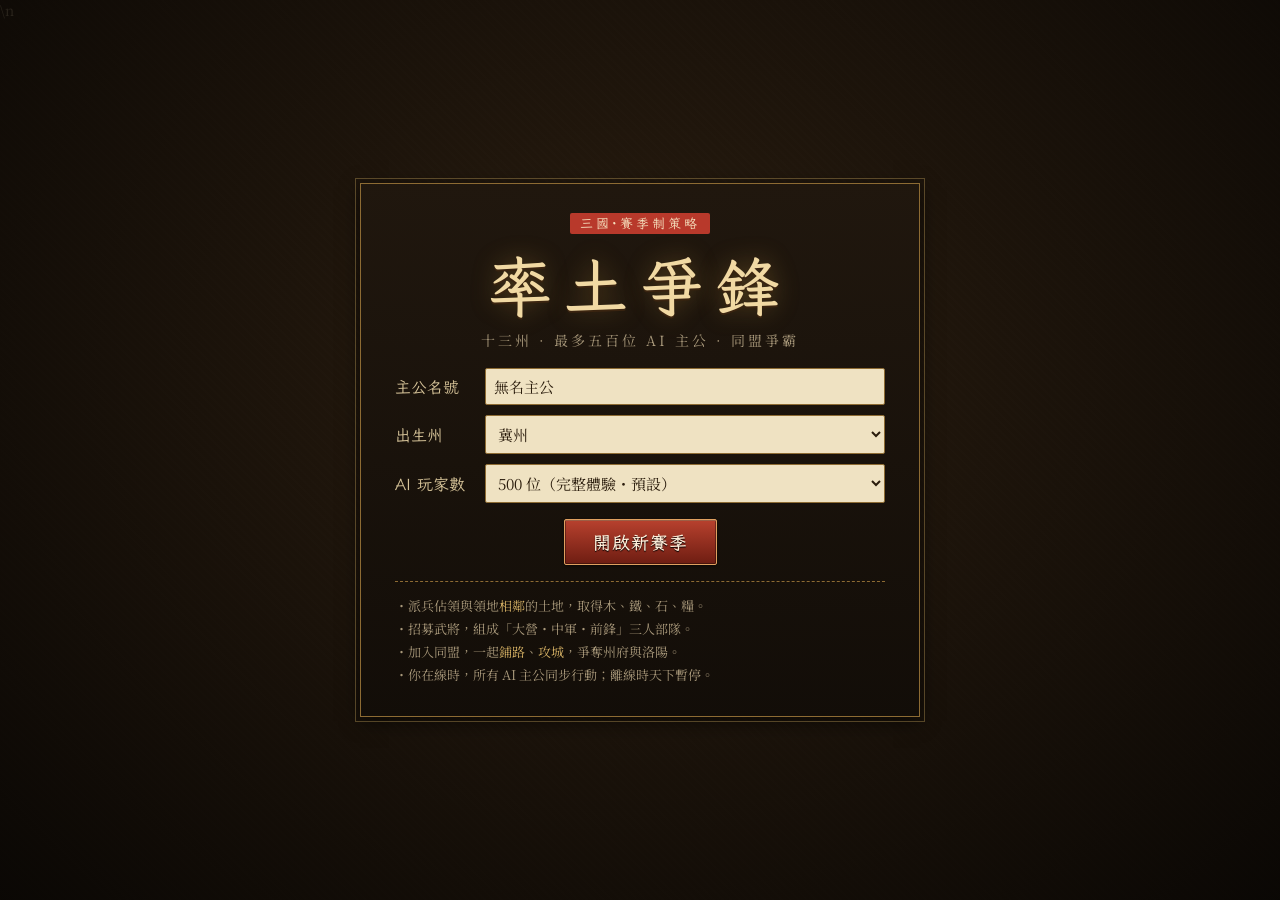
==== commit 083227ce: "Bust corrected map renderer cache" ====
--- a/index.html
+++ b/index.html
@@ -126,7 +126,7 @@
   <script src="js/core.js?v=20261002-alliance2"></script>
   <script src="js/ai.js"></script>
   <script src="js/warfare.js"></script>
-  <script src="js/render.js?v=20261002-mapfix1"></script>
+  <script src="js/render.js?v=20261002-mapfix2"></script>
 <script src="js/city-grounding.js"></script>
   <script src="js/cardart.js"></script>
   <script src="js/savehist.js"></script>
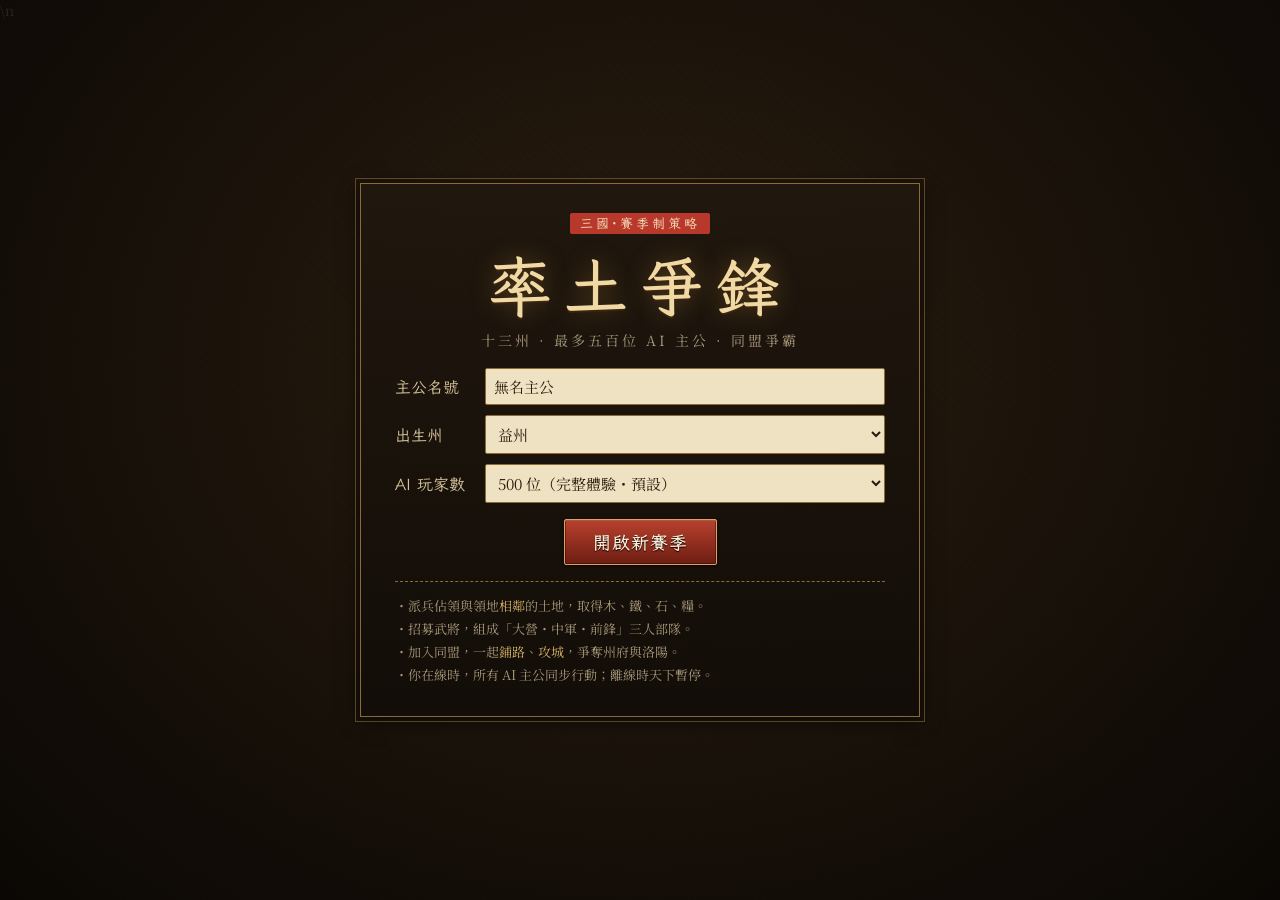
==== commit b94cd587: "Bust simplified map renderer cache" ====
--- a/index.html
+++ b/index.html
@@ -121,12 +121,12 @@
   <script src="js/data/skills.js"></script>
   <script src="js/data/heroes.js"></script>\n  <script src="js/data/tactic-recommendations.js"></script>
   <script src="js/chat.js"></script>
-  <script src="js/world.js"></script>
+  <script src="js/world.js?v=20261002-landdist1"></script>
   <script src="js/battle.js"></script>
   <script src="js/core.js?v=20261002-alliance2"></script>
   <script src="js/ai.js"></script>
   <script src="js/warfare.js"></script>
-  <script src="js/render.js?v=20261002-mapfix2"></script>
+  <script src="js/render.js?v=20261002-mapfix3"></script>
 <script src="js/city-grounding.js"></script>
   <script src="js/cardart.js"></script>
   <script src="js/savehist.js"></script>
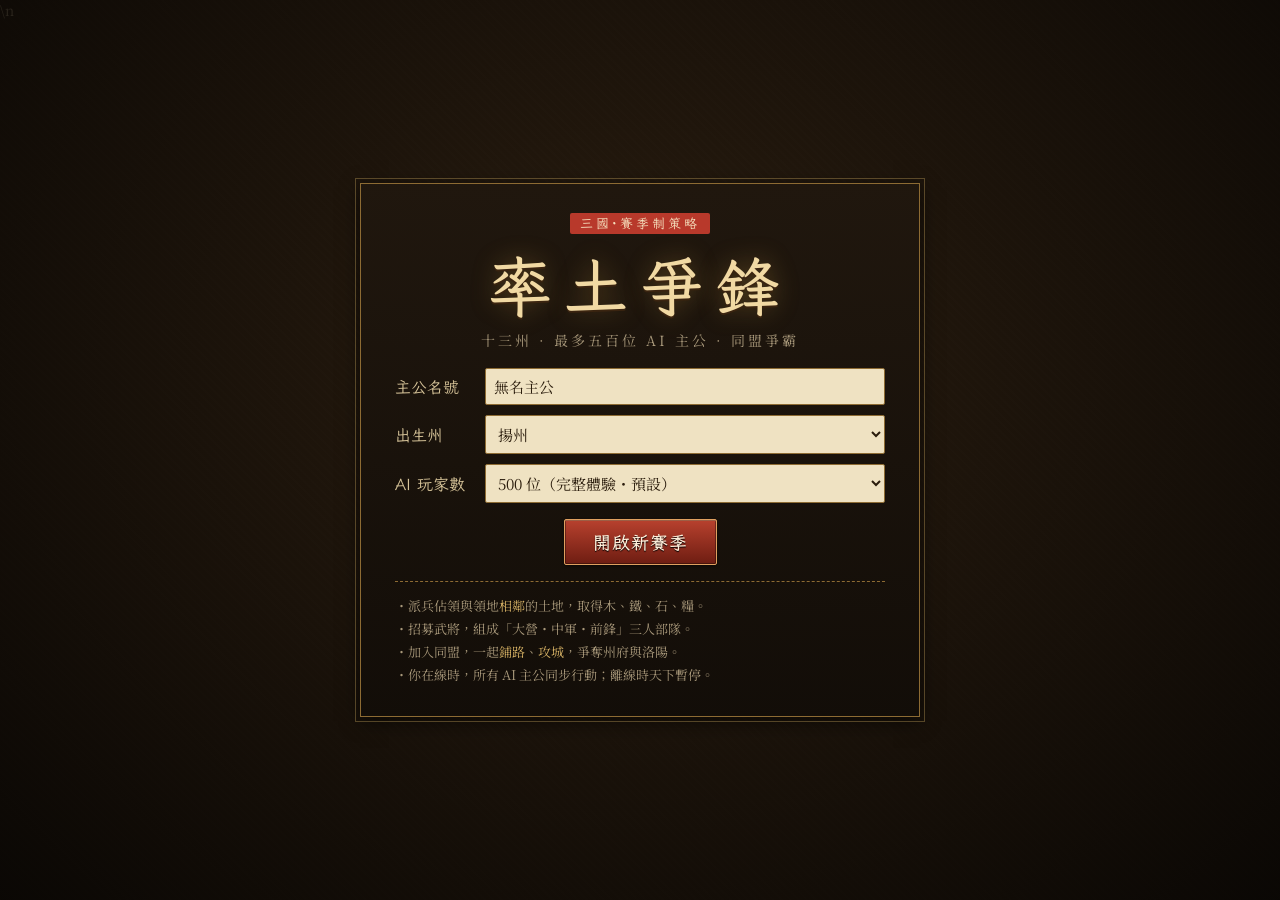
==== commit 9bf6af9c: "Fix map rendering stalls with bounded tint sprites and mobile viewport" ====
--- a/index.html
+++ b/index.html
@@ -126,7 +126,7 @@
   <script src="js/core.js?v=20261002-alliance2"></script>
   <script src="js/ai.js"></script>
   <script src="js/warfare.js"></script>
-  <script src="js/render.js?v=20261002-mapfix3"></script>
+  <script src="js/render.js?v=20261002-tintcache1"></script>
 <script src="js/city-grounding.js"></script>
   <script src="js/cardart.js"></script>
   <script src="js/savehist.js"></script>
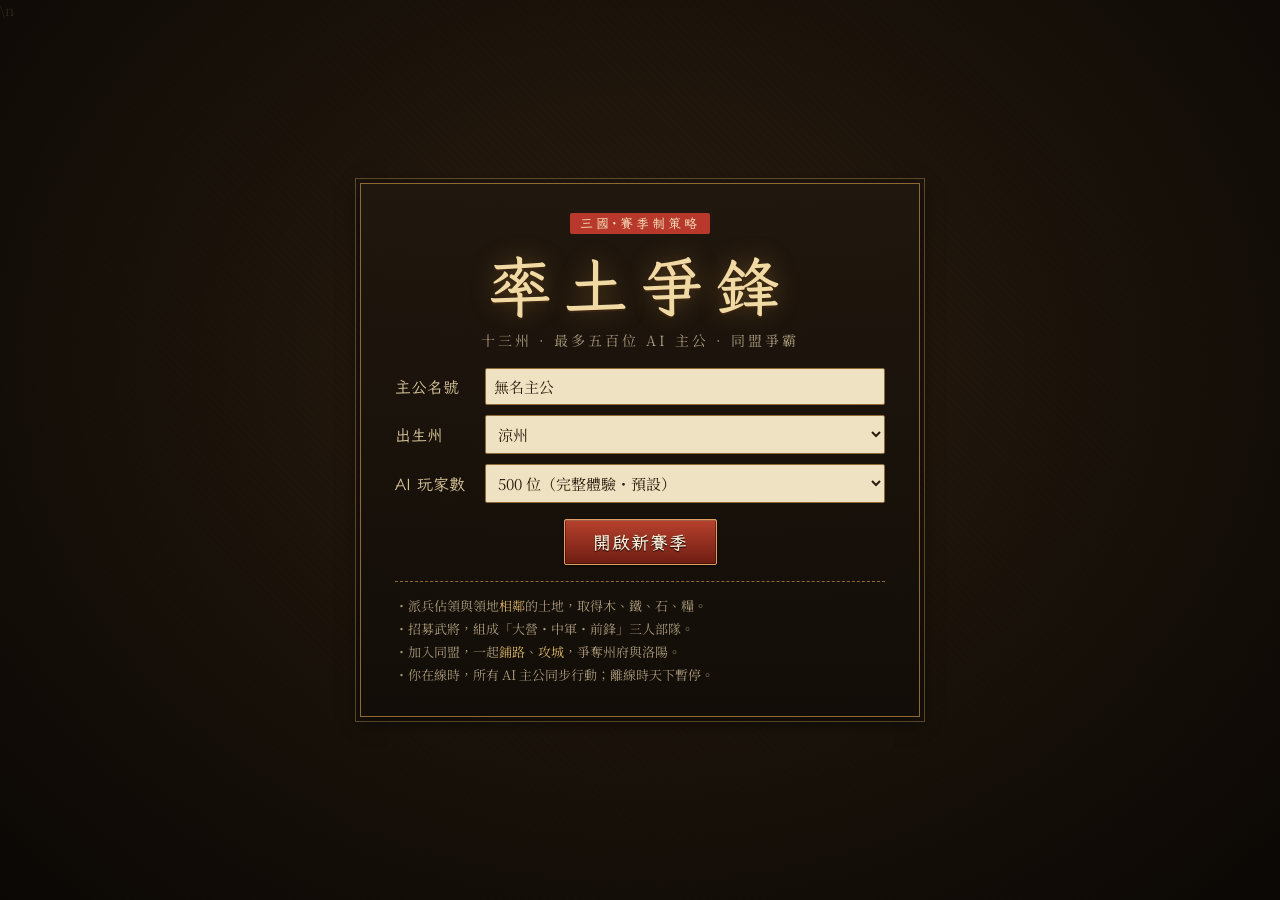
==== commit 95dc07dd: "Show increasing resource density by level with a bounded atlas" ====
--- a/index.html
+++ b/index.html
@@ -126,7 +126,7 @@
   <script src="js/core.js?v=20261002-alliance2"></script>
   <script src="js/ai.js"></script>
   <script src="js/warfare.js"></script>
-  <script src="js/render.js?v=20261002-tintcache1"></script>
+  <script src="js/render.js?v=20261002-densityatlas1"></script>
 <script src="js/city-grounding.js"></script>
   <script src="js/cardart.js"></script>
   <script src="js/savehist.js"></script>
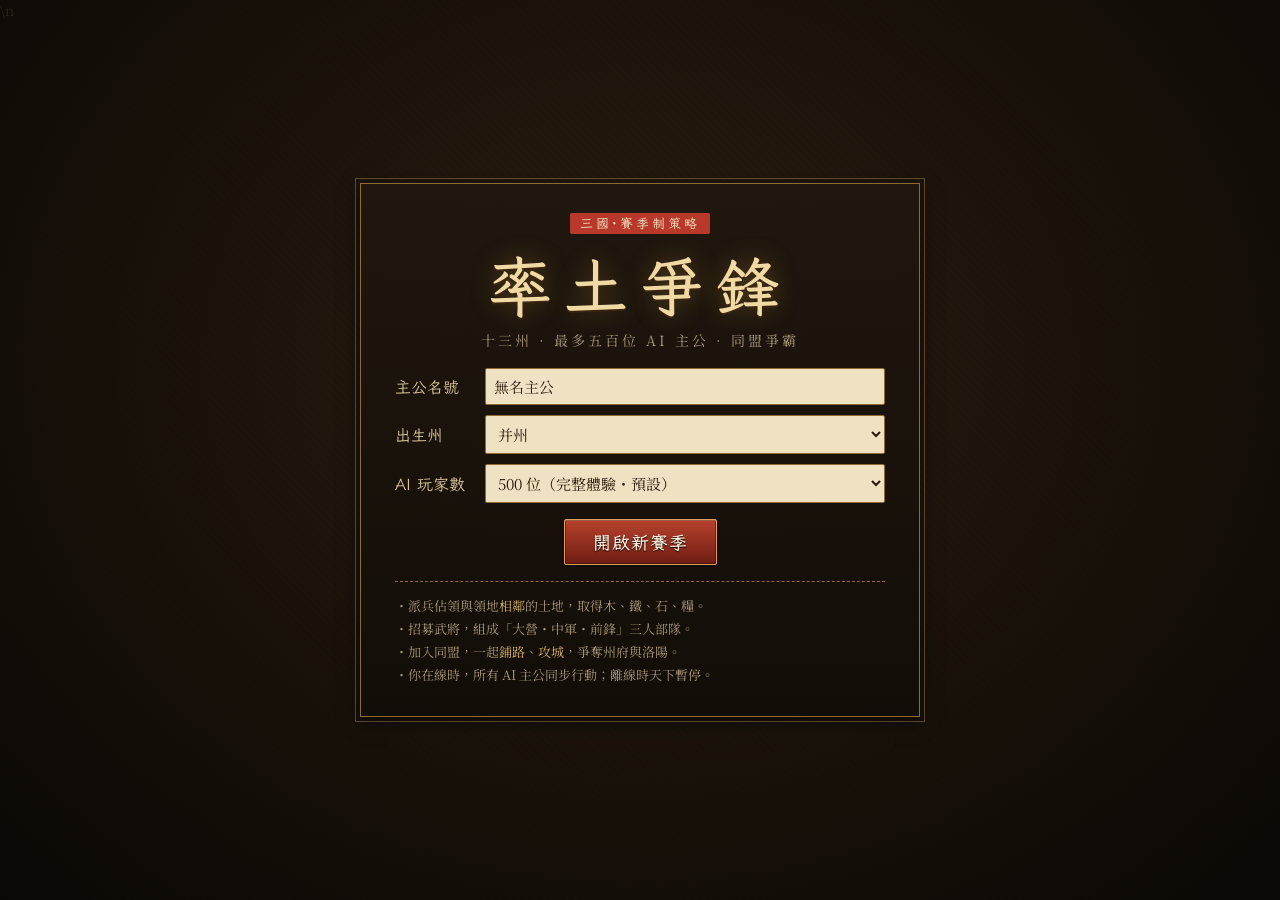
==== commit 01923aaf: "Replace resource artwork with cached isometric geometry" ====
--- a/index.html
+++ b/index.html
@@ -126,7 +126,7 @@
   <script src="js/core.js?v=20261002-alliance2"></script>
   <script src="js/ai.js"></script>
   <script src="js/warfare.js"></script>
-  <script src="js/render.js?v=20261002-densityatlas1"></script>
+  <script src="js/render.js?v=20261002-geometry1"></script>
 <script src="js/city-grounding.js"></script>
   <script src="js/cardart.js"></script>
   <script src="js/savehist.js"></script>
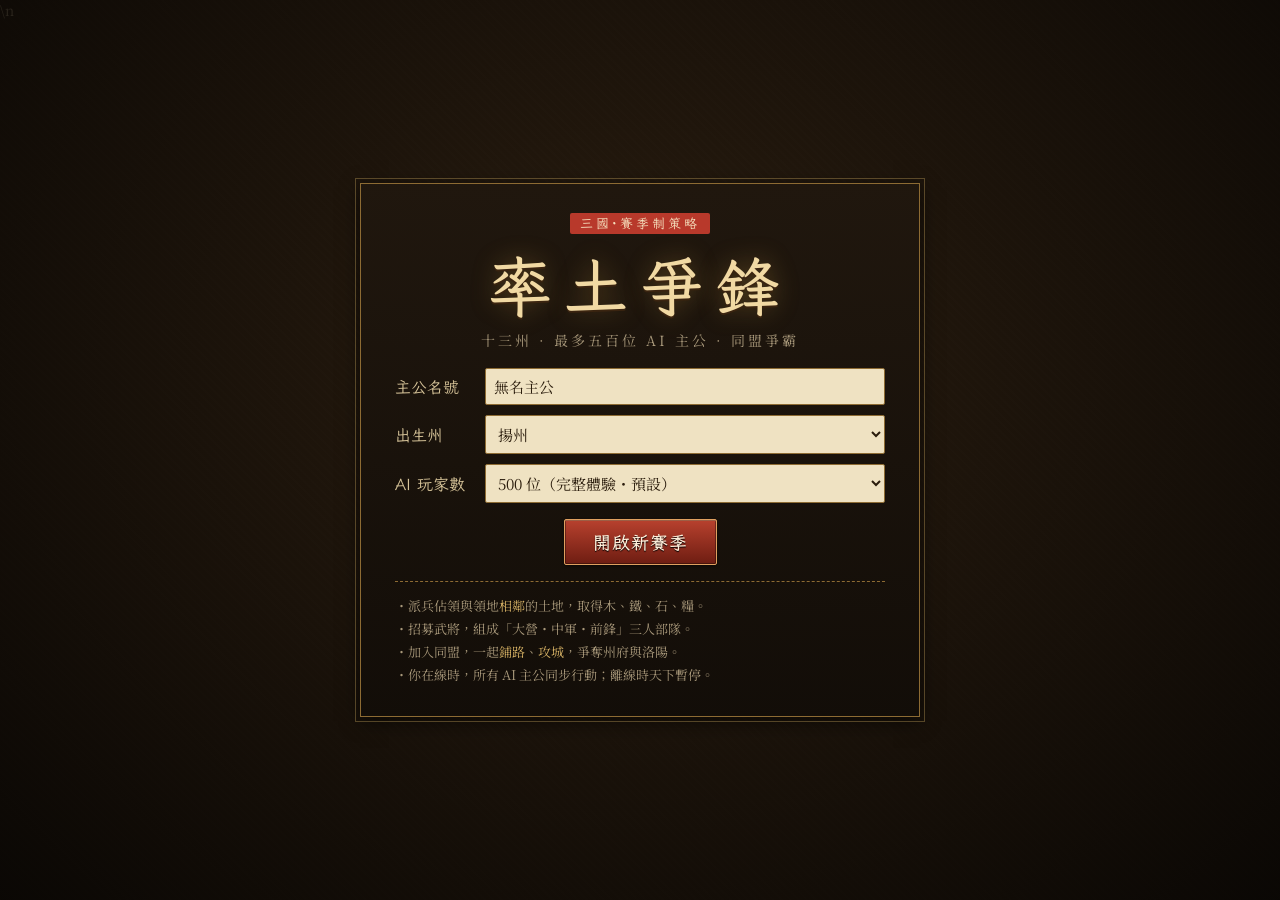
==== commit c64a1621: "Import the published Claude map renderer into the GPT game" ====
--- a/index.html
+++ b/index.html
@@ -126,12 +126,11 @@
   <script src="js/core.js?v=20261002-alliance2"></script>
   <script src="js/ai.js"></script>
   <script src="js/warfare.js"></script>
-  <script src="js/render.js?v=20261002-geometry1"></script>
-<script src="js/city-grounding.js"></script>
+  <script src="js/render.js?v=claude-632b867-map1"></script>
   <script src="js/cardart.js"></script>
   <script src="js/savehist.js"></script>
   <script src="js/replay.js"></script>
-  <script src="js/ui.js?v=20261002-alliance2"></script>
+  <script src="js/ui.js?v=claude-632b867-map1"></script>
   <script src="js/batch-convert.js"></script>
   <script src="js/rateearth-systems.js"></script>
   <script src="js/rateearth-alliance.js"></script>
